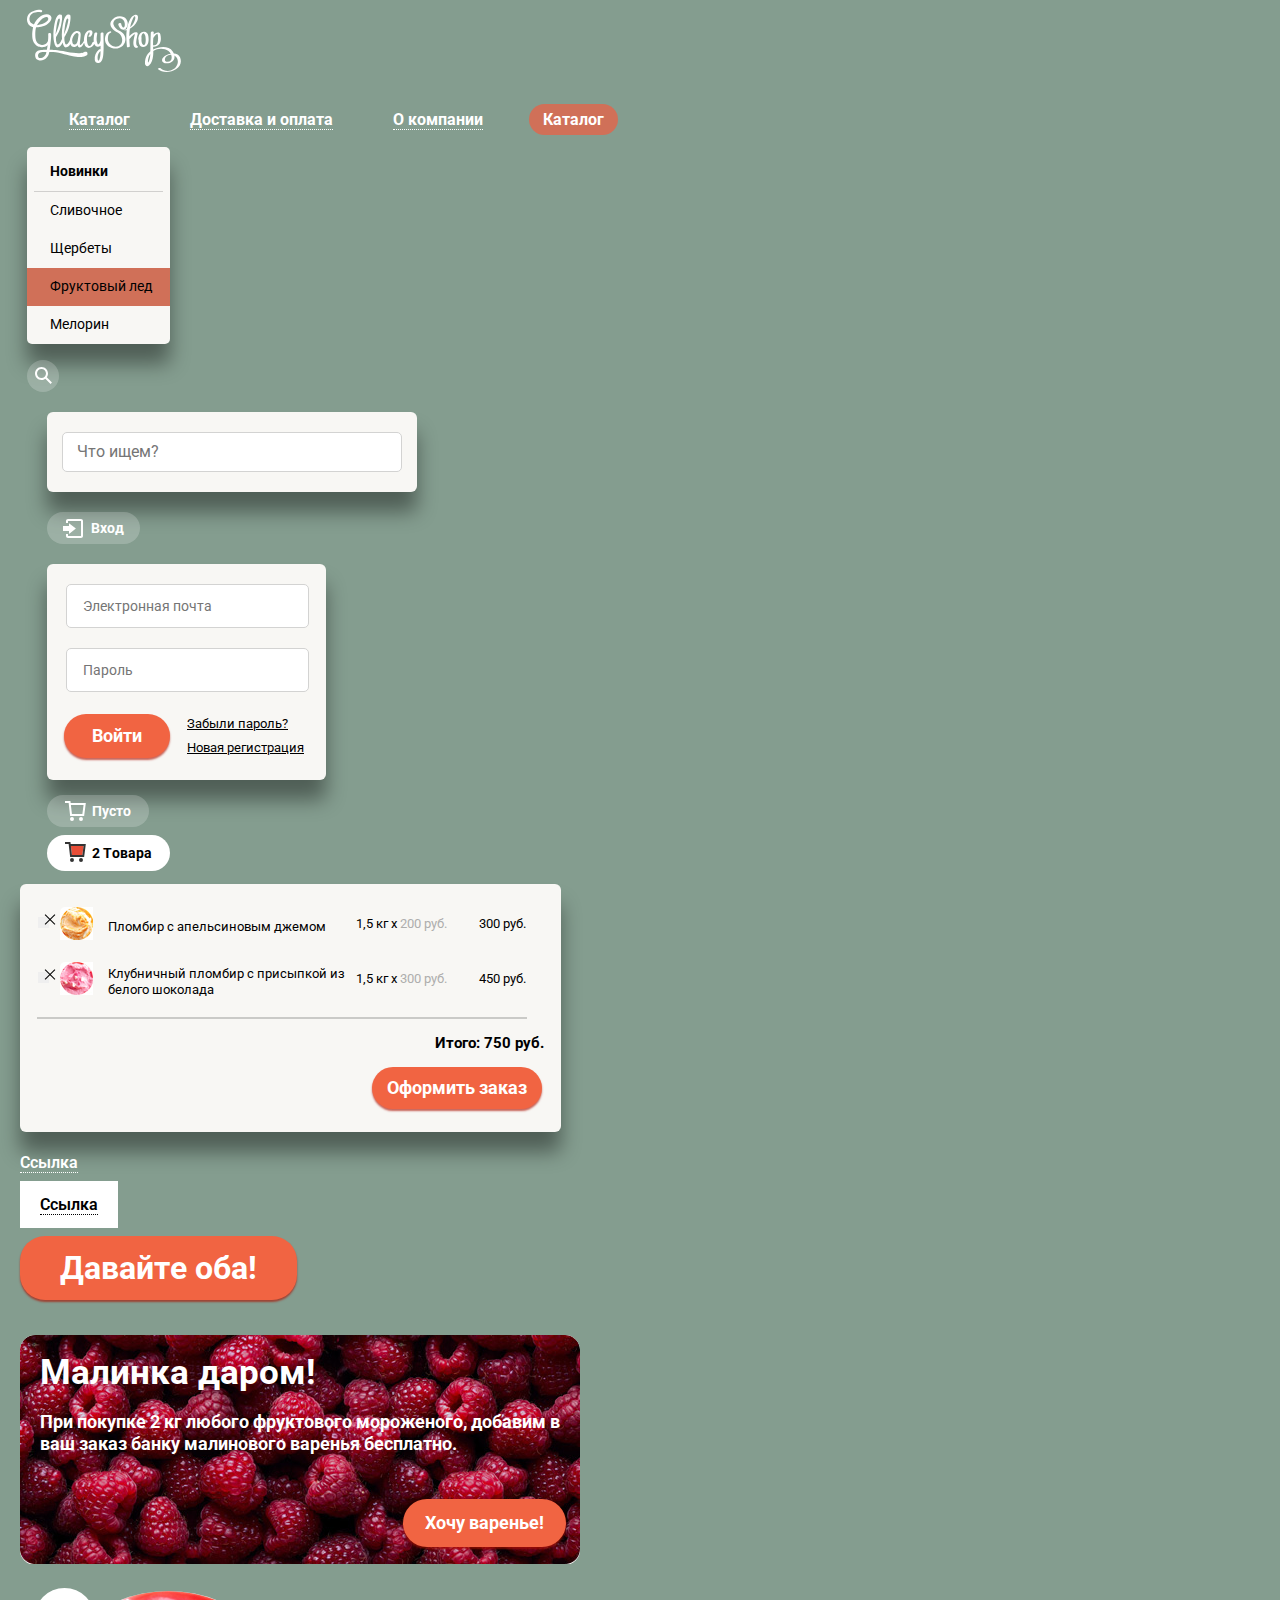
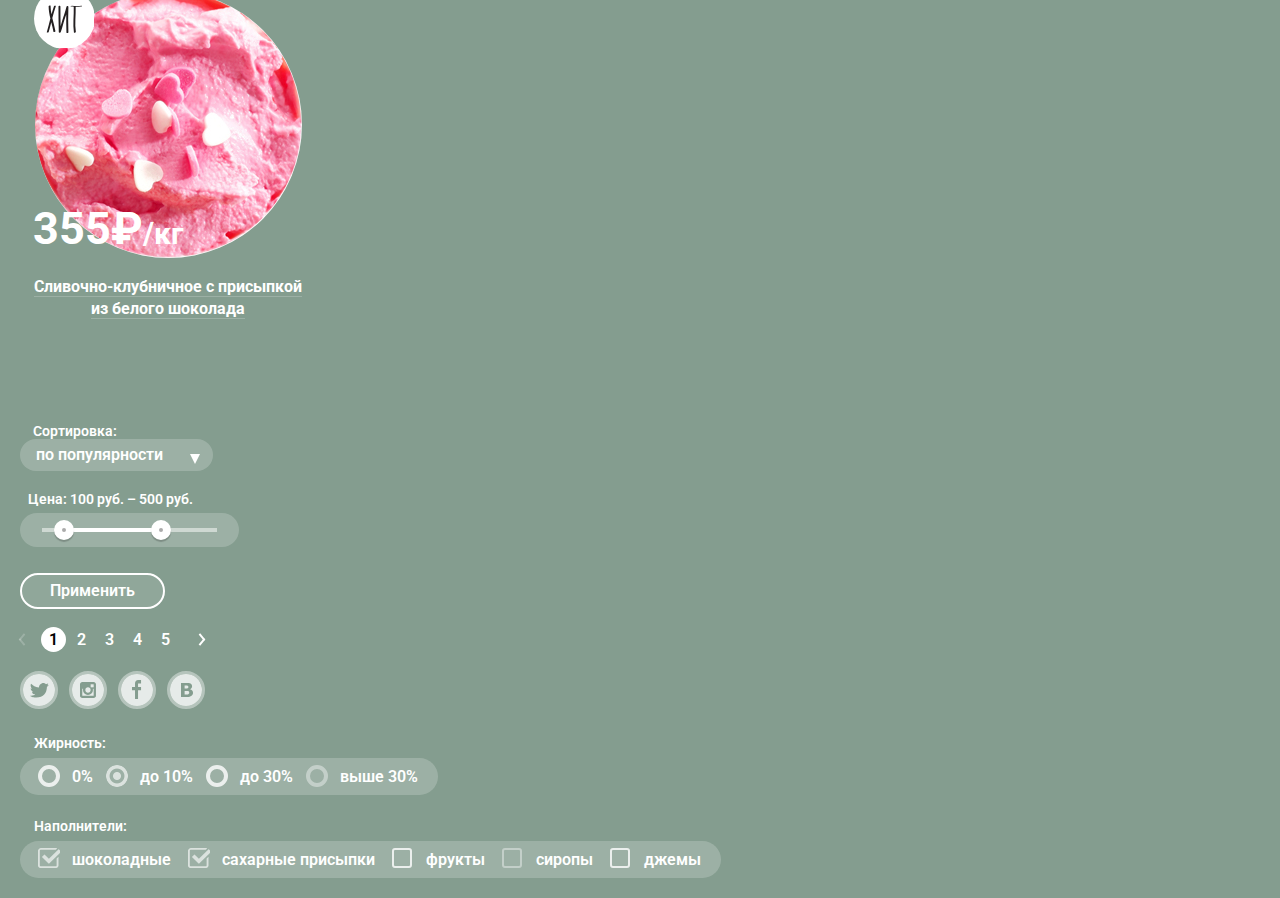
==== storybook.html @ c9a7ff84 "storybook" ====
<!DOCTYPE html>
<html lang="en">

<head>
  <meta charset="UTF-8">
  <meta name="viewport" content="width=device-width, initial-scale=1.0">
  <meta http-equiv="X-UA-Compatible" content="ie=edge">
  <title>Document</title>
  <link href="css/normalize.css" rel="stylesheet">
  <link href="https://fonts.googleapis.com/css?family=Roboto:400,700&amp;subset=cyrillic" rel="stylesheet">
  <link href="css/style.css" rel="stylesheet">
</head>

<body>
  <div class="container">
    <a class="main-header-logo" href="index.html">
      <img src="img/content/main-header-logo.svg" width="154" height="64" alt="Логотип Глейси">
    </a>
    <div class="navigation">
      <nav class="main-navigation">
        <a class="site-navigation" href="catalog.html"><span class="linked-text">Каталог</span></a>
        <a class="site-navigation" href="delivery.html"><span class="linked-text">Доставка и оплата</span></a>
        <a class="site-navigation" href="about.html"><span class="linked-text">О компании</span></a>
        <a class="site-navigation-current" href="catalog.html">Каталог</a>
      </nav>
    </div>
    <div class="catalog-block">
      <ul class="catalog">
        <li class="catalog-item catalog-item-new">
          <a href=#>Новинки</a>
        </li>
        <div class="line"></div>
        <li class="catalog-item">
          <a href=#>Сливочное</a>
        </li>
        <li class="catalog-item">
          <a href=#>Щербеты</a>
        </li>
        <li class="catalog-item catalog-item-current">
          <a href=#> Фруктовый лед</a>
        </li>
        <li class="catalog-item">
          <a href=#>Мелорин</a>
        </li>
      </ul>
    </div>
    <button class="button find loupe">
      <svg xmlns="http://www.w3.org/2000/svg" width="17px" height="17px" viewBox="0 0 17 17">

        <path d="M16.958,15.527L11.75,10.32C12.533,9.247,13,7.93,13,6.5C13,2.91,10.09,0,6.5,0S0,2.91,0,6.5
      S2.91,13,6.5,13c1.438,0,2.763-0.473,3.839-1.263l5.205,5.204L16.958,15.527z M6.5,11C4.019,11,2,8.981,2,6.5S4.019,2,6.5,2
      S11,4.019,11,6.5S8.981,11,6.5,11z" />
      </svg>
    </button>
    <div class="search-form">
      <form class="search" action="https://echo.htmlacademy.ru" method="POST">
        <input type="text" name="search" value="" placeholder="Что ищем?" class="what-search">
    </div>
    </form>
    <div class="block">
      <a class="button-standart enter" href="login.html">
        <svg xmlns="http://www.w3.org/2000/svg" width="21px" height="19px" viewBox="0 0 21 19">
          <polygon points="6,14.875 12.917,9.5 6,4.125 6,7.042 -0.042,7.042 -0.042,11.959 6,11.959 	" />
          <path d="M18,0H5C3.9,0,3,0.9,3,2v2h2V2h13v15H5v-2H3v2c0,1.1,0.9,2,2,2h13c1.1,0,2-0.9,2-2V2C20,0.9,19.1,0,18,0z" />
        </svg>
        Вход
      </a>
    </div>
    <section class="modal modal-login">
      <form class="login-form" action="https://echo.htmlacademy.ru" method="post">
        <p>
          <input type="email" name="email" placeholder="Электронная почта">
        </p>
        <p>
          <input type="password" name="password" placeholder="Пароль">
        </p>
        <div class="enter-login">
          <button class="button button-style button-login" type="submit">Войти</button>
          <div class="login-help">
            <a href="#">Забыли пароль?</a>
            <a href="#">Новая регистрация</a>
          </div>
        </div>
      </form>
    </section>
    <div class="block">
      <a class="button-standart busket" href="busket.html">Пусто</a>
    </div>
    <div class="block">
      <a class="busket-with-products" href="busket.html">2 Товара</a>
    </div>
  </div>
  <section class="modal modal-busket">
    <table class="table-busket">
      <tr class="busket-item">
        <td class="box">
          <button class="modal-delete" type="button"></button>
        </td>
        <td class="mini-image product1 box"></td>
        <td class="box discription">Пломбир с апельсиновым джемом</td>
        <td class="box price-box">1,5 кг х <span class="price">200 руб.</span></td>
        <td class="box">300 руб.</td>
      </tr>
      <tr class="busket-item">
        <td class="box">
          <button class="modal-delete" type="button"></button>
        </td>
        <td class="mini-image product2 box"></td>
        <td class="box discription">Клубничный пломбир с присыпкой из белого шоколада</td>
        <td class="box price-box">1,5 кг х <span class="price">300 руб.</span></td>
        <td class="box">450 руб.</td>
      </tr>
    </table>
    <p class="summ">Итого: 750 руб.</p>
    <form action="https://echo.htmlacademy.ru" method="post">
      <button class="order button button-style" type="submit">Оформить заказ</button>
    </form>
  </section>
  <div class="block">
    <a class="reference" href="#">Cсылка</a>
  </div>
  <div class="block">
    <a class="reference-2" href="#"><span class="linked-text">Cсылка</span></a>
  </div>
  <div class="block">
    <a class="button button-style button-slider" href="#">Давайте оба!</a>
  </div>
  <div class="block">
    <article class="banner-inner-left">
      <h3>Малинка даром!</h3>
      <p>При покупке 2 кг любого фруктового мороженого, добавим в ваш заказ банку малинового варенья бесплатно.</p>
      <a class="button button-style button-banner-left" href="#">Хочу варенье!</a>
    </article>
  </div>
  <div class="block">
    <article class="hit-inner">
      <div class="hit-logo"></div>
      <img src="img/content/hit-3.jpg" width="267" height="267" alt="Сливочно-клубничное с присыпкой из белого шоколада">
      <p class="hit-price">355₽<span class="unit">/кг</span></p>
      <p class="hit-discription">Сливочно-клубничное с присыпкой из белого шоколада</p>
      <a class="button button-style button-quick-view" href="#">Быстрый просмотр</a>
    </article>
  </div>
  <div class="block">
    <div class="graduation">
      <p>Сортировка:</p>
      <button class="button-standart graduation-type button">по популярности</button>
    </div>
  </div>
  <div class="block">
    <div class="price-range">
      <p>Цена: 100 руб. – 500 руб.</p>
      <div class="range-controls">
        <div class="scale">
          <div class="bar"></div>
        </div>
        <div class="range-price range-price-min"></div>
        <div class="range-price range-price-max"></div>
      </div>
    </div>
  </div>
  <div class="block">
    <button class="button use">Применить</button>
  </div>
  <div class="block">
    <div class="page-navigation">
      <a class="arrow-back" href="#"></a>
      <ul class="pages">
        <li class="page-item page-current">
          <a href="#">1</a>
        </li>
        <li class="page-item">
          <a href="#">2</a>
        </li>
        <li class="page-item">
          <a href="#">3</a>
        </li>
        <li class="page-item">
          <a href="#">4</a>
        </li>
        <li class="page-item">
          <a href="#">5</a>
        </li>
      </ul>
      <a class="arrow-to" href="#"></a>
    </div>
  </div>
  <div class="block">
    <div class="footer-social">
      <ul>
        <li>
          <a class="social-button social-logo" href="#">
            <span class="visually-hidden">Твиттер</span>
            <svg version="1.1" xmlns="http://www.w3.org/2000/svg" x="0px" y="0px" width="32px" height="32px" viewBox="0 0 32 32">
              <path d="M16,0C7.164,0,0,7.164,0,16c0,8.837,7.164,16,16,16c8.837,0,16-7.163,16-16C32,7.164,24.837,0,16,0z
                  M23.944,12.809c-0.251,6.516-3.463,10.832-10.992,10.702c-0.14,0-0.205,0-0.233,0c-0.015,0-0.021,0-0.021,0
                 c-0.029,0-0.094,0-0.232,0c-0.447,0-4.543-0.443-5.344-1.823c2.479,0.19,4.247-0.406,5.12-1.136
                 c-1.048-0.289-2.923-0.461-3.251-2.848c0.384,0.104,0.618,0.221,1.299,0.113c-1.307-0.824-2.758-1.519-2.679-3.643
                 c0.311,0.317,1.164,0.518,1.46,0.457c-0.768-0.233-2.149-3.244-0.974-4.781c1.984,1.79,4.075,3.482,7.804,3.643
                 c0.227-2.214,1.24-3.699,3.168-4.325c1.84-0.479,3.255,0.26,3.901,1.138c0.737-0.224,1.453-0.466,2.193-0.685
                 c-0.004,0.833-0.569,1.463-0.935,1.709c0.747,0.165,1.423-0.475,1.423-0.475C25.467,11.818,24.557,12.58,23.944,12.809z" />
            </svg>
          </a>
        </li>
        <li>
          <a class="social-button social-logo" href="#">
            <span class="visually-hidden">Инстаграмм</span>
            <svg version="1.1" id="Layer_1" xmlns="http://www.w3.org/2000/svg" x="0px" y="0px" width="32px" height="32px"
              viewBox="0 0 32 32">
              <path d="M20.916,16c0,2.728-2.211,4.938-4.938,4.938S11.039,18.728,11.039,16c0-0.394,0.051-0.773,0.138-1.14
                   h-0.897v6.838h11.396V14.86h-0.897C20.865,15.227,20.916,15.606,20.916,16z" />
              <path d="M15.978,18.659c1.466,0,2.659-1.193,2.659-2.659s-1.193-2.659-2.659-2.659
                   c-1.466,0-2.659,1.193-2.659,2.659S14.511,18.659,15.978,18.659z" />
              <rect x="18.637" y="10.302" width="3.039" height="3.039" />
              <path d="M16,0C7.164,0,0,7.164,0,16c0,8.837,7.164,16,16,16c8.837,0,16-7.163,16-16C32,7.164,24.837,0,16,0z
                    M23.955,21.698c0,1.254-1.025,2.279-2.279,2.279H10.279C9.026,23.978,8,22.952,8,21.698V10.302c0-1.253,1.026-2.279,2.279-2.279
                   h11.396c1.254,0,2.279,1.026,2.279,2.279V21.698z" />
            </svg>
          </a>
        </li>
        <li>
          <a class="social-button social-logo" href="#">
            <span class="visually-hidden">Фейсбук</span>
            <svg version="1.1" id="Layer_1" xmlns="http://www.w3.org/2000/svg" x="0px" y="0px" width="32px" height="32px"
              viewBox="0 0 32 32">
              <path d="M16,0C7.164,0,0,7.163,0,16s7.164,16,16,16c8.837,0,16-7.164,16-16S24.837,0,16,0z M20.062,9.455h-3.021
               v3.444h3.021v3.445h-3.021v8.61h-3.021v-8.61H11v-3.445h3.021V9.455c0-1.902,1.353-3.445,3.021-3.445h3.021V9.455z" />
            </svg>
          </a>
        </li>
        <li>
          <a class="social-button social-logo" href="#">
            <span class="visually-hidden">Вконтакте</span>
            <svg version="1.1" id="Layer_1" xmlns="http://www.w3.org/2000/svg" x="0px" y="0px" width="32px" height="32px"
              viewBox="0 0 32 32">
              <path d="M16.637,14.495c0.402-0.019,0.719-0.082,0.951-0.188c0.326-0.145,0.54-0.33,0.641-0.559
                 c0.101-0.229,0.15-0.496,0.15-0.797c0-0.232-0.058-0.465-0.174-0.697c-0.116-0.232-0.322-0.405-0.617-0.517
                 c-0.264-0.1-0.592-0.155-0.984-0.165c-0.392-0.009-0.943-0.014-1.652-0.014h-0.339v2.965h0.565
                 C15.749,14.523,16.235,14.514,16.637,14.495z" />
              <path d="M18.118,17.084c-0.282-0.081-0.672-0.125-1.166-0.132c-0.494-0.006-1.012-0.009-1.55-0.009h-0.79v3.493
                 h0.264c1.014,0,1.74-0.003,2.18-0.009c0.438-0.007,0.843-0.088,1.212-0.245c0.377-0.157,0.633-0.364,0.774-0.625
                 s0.214-0.562,0.214-0.9c0-0.446-0.088-0.788-0.261-1.03C18.825,17.386,18.531,17.204,18.118,17.084z" />
              <path d="M16,0C7.164,0,0,7.164,0,16c0,8.837,7.164,16,16,16c8.837,0,16-7.163,16-16C32,7.164,24.837,0,16,0z
                  M22.602,20.531c-0.273,0.533-0.646,0.976-1.124,1.327c-0.552,0.415-1.161,0.71-1.823,0.886s-1.501,0.264-2.519,0.264h-6.121V8.987
                 h5.443c1.13,0,1.957,0.038,2.48,0.113c0.524,0.076,1.045,0.242,1.561,0.5c0.533,0.27,0.929,0.632,1.189,1.087
                 c0.26,0.455,0.392,0.975,0.392,1.558c0,0.678-0.179,1.278-0.536,1.795c-0.358,0.518-0.863,0.92-1.517,1.208v0.075
                 c0.917,0.182,1.642,0.559,2.179,1.13c0.537,0.571,0.807,1.325,0.807,2.261C23.013,19.392,22.875,19.997,22.602,20.531z" />
            </svg>
          </a>
        </li>
      </ul>
    </div>
  </div>
  <div class="block">
      <div class="type-of-fat">
          <p>Жирность:</p>
          <ul class="graduation-fat filter-view">
            <li class="filter-option">
              <input class="visually-hidden filter-input-radio" type="radio" name="fat" id="zero">
              <label for="zero">0%</label>
            </li>
            <li class="filter-option">
              <input class="visually-hidden filter-input-radio" type="radio" name="fat" id="ten" checked>
              <label for="ten">до 10%</label>
            </li>
            <li class="filter-option">
                <input class="visually-hidden filter-input-radio" type="radio" name="fat" id="to-thirty">
                <label for="to-thirty">до 30%</label>
            </li>
            <li class="filter-option">
                <input class="visually-hidden filter-input-radio" type="radio" name="fat" id="more-thirty" disabled>
                <label for="more-thirty">выше 30%</label>
            </li>
          </ul>
        </div>
  </div>
  <div class="block">
      <div class="filler">
          <p>Наполнители:</p>
          <ul class="filler-type filter-view">
            <li class="filter-option">
              <input class="visually-hidden filter-input-checkbox" type="checkbox" name="chocolate" id="chocolate" checked>
              <label for="chocolate">шоколадные</label>
            </li>
            <li class="filter-option">
              <input class="visually-hidden filter-input-checkbox" type="checkbox" name="sugar" id="sugar" checked>
              <label for="sugar">сахарные присыпки</label>
            </li>
            <li class="filter-option">
                <input class="visually-hidden filter-input-checkbox" type="checkbox" name="fruits" id="fruits">
                <label for="fruits">фрукты</label>
            </li>
            <li class="filter-option">
                <input class="visually-hidden filter-input-checkbox" type="checkbox" name="syrup" id="syrup" disabled>
                <label for="syrup">сиропы</label>
            </li>
            <li class="filter-option">
                <input class="visually-hidden filter-input-checkbox" type="checkbox" name="jam" id="jam">
                <label for="jam">джемы</label>
            </li>

          </ul>
        </div>
  </div>
</body>

</html>
---- css/style.css ----
body {
  min-width: 1200px;
  margin: 0%;
  padding: 0%;

  font-family: "Roboto", Arial, sans-serif;
  font-size: 16px;
  line-height: 22px;
  font-weight: bold;
  color: #ffffff;
  font-kerning: none;
  background-color: #849d8f;
}

a {
  text-decoration: none;
}
img {
  max-width: 100%;
  height: auto;
}
.visually-hidden:not(:focus):not(:active), input[type=checkbox].visually-hidden, input[type=radio].visually-hidden {
  position: absolute;
  width: 1px;
  height: 1px;
  margin: -1px;
  border: 0;
  padding: 0;
  white-space: nowrap;
  -webkit-clip-path: inset(100%);
  clip-path: inset(100%);
  clip: rect(0 0 0 0);
  overflow: hidden;
}
.container {
margin-left: 27px;
margin-top: 9px;
}
.visually-hidden {
  display: none;
}
.navigation {
  margin-top: 30px;
}
.main-navigation a {
  line-height: 18px;
  color: #ffffff;

  margin-left: 28px;
  box-sizing: border-box;
  padding: 6px 14px;
}

.linked-text {
  border-bottom: 1px dotted;
}
.main-navigation a:hover span {
  border-bottom-color: transparent
}

.main-navigation a:hover,
.main-navigation a:focus {
  background-color: #ffffff;
  color: #323232;
  border-radius: 20px;
}
.main-navigation a:active {
  box-shadow: 0px -4px 2px -1px #323232;
}
.site-navigation-current {
  background-color: #d07058;
  color: #ffffff;
  border-radius: 20px;
}
.catalog {
  width: 143px;
  border-radius: 5px;
  background-color: rgb(248, 247, 244);
  box-shadow: 0px 20px 20px 0px rgba(0, 0, 0, 0.4);
  padding: 0px

}
.catalog a{
  color: #000000;
  padding: 14px 6px 1px 9px;
  font-size: 14px;
  line-height: 16px;

}
.catalog-item  {
  font-weight: normal;
    padding-bottom: 9px;
    padding-top: 7px;
    padding-left: 14px;
    cursor: pointer;
    list-style: none;
}
.catalog-item-new {
  font-weight: bold;
  padding-left: 14px;
  padding-top: 13px;
}
.line {
  border-bottom: 1px solid #d1d0ce;
  margin-left: 7px;
  margin-right: 7px;
}
.catalog li:hover,
.catalog li:focus {
  background-color: #fbded7;
}
.catalog li:active {
  background-color: #f6b5a5;
}
.catalog-item-current {
  background-color: #d07058;
}
.button {
  cursor: pointer;
  border: none;
  outline: none;
}
.loupe {
  color: #ffffff;
  box-sizing: border-box;
  border: none;
}
.find {
  background-color: rgba(255, 255, 255, 0.2);
  border-radius: 50%;
  width: 32px;
  height: 32px;
  fill: currentColor;
  padding: 7px;
}
.find.loupe:hover,
.find.loupe:focus {
  background-color: #ffffff;
  color: #000000;
}
.search-form {
  width: 340px;
    border-radius: 6px;
    background-color: #f8f7f4;
    box-shadow: 0px 20px 20px 0px rgba(0, 0, 0, 0.4);
    padding: 20px 15px;
    margin: 20px;
}
.search {
  border-style: solid;
  border-width: 1px;
  border-color: rgb(211, 211, 210);
  border-radius: 5px;
  background-color: rgb(255, 255, 255);
}
.what-search {
  width: 90%;
  border: none;
  margin: 10px 0px 10px 0px;
  outline: none;
  cursor: text;
  padding: 0px;
  padding-left: 14px;
  padding-right: 14px;
  box-sizing: border-box;
}
.enter {
  color: #ffffff;
  box-sizing: border-box;
  border: none;
}
.button-standart {
  background-color: rgba(255, 255, 255, 0.2);
  border-radius: 25px;
  height: 32px;
  fill: currentColor;
  font-size: 14px;
  line-height: 16px;
}
.button-standart.enter:hover,
.button-standart.enter:focus {
  background-color: #ffffff;
  color: #000000;
}
a.button-standart.enter {
  display: flex;
  justify-content: space-between;
  align-items: center;
  width: 93px;
  padding: 10px 16px;
}

.modal {
  color: #000000;
  background-color: #f8f7f4;
  border-radius: 6px;
  margin: 20px
}
.modal-login {
  width: 245px;
  padding: 20px 17px;
  box-shadow: 0px 20px 20px 0px rgba(0, 0, 0, 0.4);
}
.login-form p {
  margin: 0;
  margin-bottom: 20px;
  padding-left: 2px;
}
.login-form input[type="email"],
.login-form input[type="password"] {
    box-sizing: border-box;
    width: 100%;
    padding: 9px 16px;
    font-size: 14px;
    line-height: 24px;
    color: #000000;
    border-radius: 5px;
    outline: none;
    border-style: solid;
    border-width: 1px;
    border-color: rgb(211, 211, 210);
}
.button-login {
  box-sizing: border-box;
  padding: 10px 28px;
}
.button-style {
  font-size: 18px;
  line-height: 24px;
  font-weight: bold;
  color: #ffffff;
  background-color: #f16442;
  border-radius: 25px;
  box-shadow: 0px 2px 2px 0px rgba(172, 16, 0, 0.64);
}
.button-style:hover,
.button-style:focus {
  background-color: #ef7862;
  box-shadow: 0px 2px 2px 0px rgba(172, 16, 0, 0.2);
}
.button-style:active {
  background-color: #db5137;
  box-shadow: inset 0px 2px 2px 0px rgba(148, 39, 24, 0.2);
}
.enter-login {
  display: flex;
  justify-content: space-between;
  align-items: center;
}
.login-help a{
  text-decoration: underline;
  color: #000000;
  font-weight: normal;
  font-size: 13px;
  line-height: 24px;
  padding-left: 17px;
}
.button-standart.busket {
  position: relative;
  padding: 8px 18px 8px 45px;
}
.busket {
  color: #ffffff;
  box-sizing: border-box;
  border: none;
}
.busket::before {
  content: "";
  position: absolute;
  width: 21px;
  height: 21px;
  left: 18px;
  top: 6px;
  background-image: url("../img/decor/busket.svg");
  background-repeat: no-repeat;
  background-position: 0 0;
}
.block {
  margin: 20px;
}
.busket-with-products {
  position: relative;
  padding: 10px 18px 10px 45px;
  color: #000000;
  box-sizing: border-box;
  border: none;
  background-color: #ffffff;
  border-radius: 25px;
  height: 32px;
  font-size: 14px;
  line-height: 16px;
}
.busket-with-products::before {
  content: "";
  position: absolute;
  width: 21px;
  height: 21px;
  left: 18px;
  top: 7px;
  background-image: url("../img/decor/busket-product.svg");
  background-repeat: no-repeat;
  background-position: 0 0;
}
.modal-busket {
  box-shadow: 0px 20px 20px 0px rgba(0, 0, 0, 0.4);
  width: 507px;
  padding: 23px 17px;
}
.table-busket {
  font-size: 13px;
  line-height: 16px;
  font-weight: normal;
  border-bottom: 2px solid #cacac7;
  border-collapse: collapse;
}
.modal-delete {
  position: relative;
  width: 11px;
  height: 11px;
  font-size: 0;
  border: 0;
  cursor: pointer;
  margin-right: 10px;
  padding: 0;
}
.modal-delete::before,
.modal-delete::after {
  content: "";
  position: absolute;
  width: 14px;
  height: 1px;
  top: 2px;
  left: 5px;
  background-color: #000000;
}
.modal-delete::before {
  transform: rotate(45deg);
}

.modal-delete::after {
  transform: rotate(-45deg);
}
.price {
  color: #aeaead;
}
.summ {
  text-align: right;
  font-size: 15px;
  line-height: 18px;
}
.mini-image {
  border-radius: 5px;
  width: 32px;
  height: 32px;
  background-repeat: no-repeat;
  padding: 0px;
  padding-right: 15px;
}
.product1 {
  background-image: url("../img/decor/icecream-mini1.jpg")
}
.product2 {
  background-image: url("../img/decor/icecream-mini2.jpg")
}
.order {
  box-sizing: border-box;
  padding: 9px 15px;
  margin: 0;
  margin-left: 335px;
  text-align: right
}
.busket-item {
  display: table-row;
  vertical-align: middle;
}
.box {
  padding-bottom: 23px;
}
.price-box {
  width: 121px;
}
.discription {
  width: 246px;
  padding-bottom: 16px;
}
.reference {
  line-height: 18px;
  color: #ffffff;
  border-bottom: 1px dotted;
  font-weight: 600;
}
.reference:hover,
.reference:focus,
.reference:active {
  color: #ffbc9e;
}
.reference-2 {
  line-height: 18px;
  color: #000000;
  background-color: #ffffff;
  box-sizing: border-box;
  padding: 14px 20px;
  font-weight: 600;
}
.linked-text {
  border-bottom: 1px dotted;
}
.reference-2:hover span {
  border-bottom-color: transparent
}
.reference-2:hover,
.reference-2:focus,
.reference-2:active {
  color: #ffbc9e;
}
.button-slider {
  display: inline-block;
  box-sizing: border-box;
  font-size: 32px;
  line-height: 44px;
  padding: 10px 40px;
  margin: 0;
  text-align: right
}
.banner-inner-left {
  background-image: url("../img/background/raspberry.jpg");
  border-radius: 15px;
  background-repeat: no-repeat;
  width: 560px;
}
.banner-inner-left h3 {
  font-size: 35px;
  line-height: 40px;
  padding-top: 18px;
  margin-bottom: 18px;
  padding-left: 20px;
}
.banner-inner-left p {
  font-size: 18px;
  line-height: 22px;
  margin-bottom: 44px;
  padding-right: 20px;
  padding-left: 20px;
}
.button-banner-left {
  display: inline-block;
  box-sizing: border-box;
  padding: 12px 22px;
  margin-bottom: 18px;
  margin-left: 383px;
}
.hit-inner {
  position: relative;
  width: 268px;
  text-align: center;
  padding-left: 14px;
  padding-right: 14px;
  padding-top: 6px;
}
.hit-inner img {
  border-radius: 50%;
  margin-bottom: 12px;
}
.unit {
  font-size: 30px;
}
.hit-price {
  position: absolute;
    font-size: 45px;
    line-height: 45px;
    bottom: 102px;
    left: 13px;
}
.hit-discription {
  display: inline;
    text-align: center;
    margin-top: 11px;
    border-bottom: 1px solid rgba(255, 255, 255, 0.2);
}
.hit-logo {
  background-image: url(../img/decor/hit.svg);
  background-repeat: no-repeat;
  position: absolute;
  width: 60px;
  height: 60px;
  top: 3px;
}
.button-quick-view {
  visibility: hidden;
  display: inline-block;
  box-sizing: border-box;
  padding: 12px 18px;
  margin-bottom: 20px;
  margin-top: 15px;
}
.hit-inner:hover,
.hit-inner:focus {
  border-radius: 5px;
  background-color: rgba(248, 247, 244, 0.2);
  box-shadow: 0px 20px 20px 0px rgba(0, 0, 0, 0.4);
}
.hit-inner:hover .button-quick-view,
.hit-inner:focus .button-quick-view {
  visibility: visible;
}
.graduation-type {
  color: #ffffff;
  box-sizing: border-box;
  border: none;
  font-size: 16px;
  line-height: 18px;
  font-weight: 600;
}
.graduation-type:before{
  content:'';
  position:absolute;
  right: 13px;
  bottom: 7px;
  width: 0px;
  height: 0px;
  border-left: 5px solid transparent;
  border-right: 5px solid transparent;
  border-top: 10px solid #ffffff;
  }
.button-standart.graduation-type {
  position: relative;
  padding: 0px 50px 0px 16px;
}
.graduation p {
  margin: 0px;
  font-size: 14px;
  line-height: 16px;
  font-weight: 600;
  padding-left: 13px;
}
.graduation-type:hover,
.graduation-type:focus {
  color: #000000;
}
.graduation-type:focus::before,
.graduation-type:hover::before {
  border-left: 5px solid transparent;
  border-right: 5px solid transparent;
  border-top: 10px solid #000000;
}
.price-range p {
  font-size: 14px;
  line-height: 16px;
  font-weight: 600;
  margin-left: 8px;
  margin-bottom: 6px;
}
.range-controls {
  position: relative;
  width: 219px;
  display: inline-block;
  box-sizing: border-box;
  padding: 15px 22px;
  background-color: rgba(255, 255, 255, 0.2);
  border-radius: 25px;
}
.range-controls .scale {
  height: 4px;
  background: rgba(255,255,255,0.5);
}
.range-controls .bar {
  margin-left: 15px;
  margin-right: 50px;
  height: 4px;
  background: #fff;
}
.range-price {
  position: absolute;
  width: 4px;
  height: 4px;
  background: #ababab;
  border: 8px solid #fff;
  border-radius: 50%;
  box-shadow: 0 2px 1px 0 rgba(0,1,1,.2);
  cursor: pointer;
}
.range-price-min {
  left: 34px;
  top: 7px;
}
.range-price-max {
  left: 60%;
  top: 7px;
}
.use {
  font-size: 16px;
  line-height: 18px;
  font-weight: 600;
  border-style: solid;
  border-width: 2px;
  border-color: rgb(255, 255, 255);
  background-color: rgba(255, 255, 255, 0.1);
  color: #fff;
  border-radius: 25px;
  padding: 7px 28px;
}
.use:hover,
.use:focus {
  background-color: rgb(255, 255, 255);
  color: #000000;
}
.use:active {
  background-color: rgb(255, 255, 255);
  color: #000000;
  border: none;
  box-shadow: inset 0px 2px 1px 0px rgba(105, 105, 105, 1);
  padding: 10px 30px;
}
.page-navigation {
  display: flex;
  align-items: baseline;
}
.arrow-back,
.arrow-to {
  position: relative;
  width: 11px;
  height: 11px;
  font-size: 0;
  border: 0;
  cursor: pointer;
  margin-right: 17px;
  padding: 0;
  margin-left: -7px;
}
.arrow-back::before,
.arrow-to::before,
.arrow-back::after,
.arrow-to::after {
  content: "";
  position: absolute;
  width: 8px;
  height: 2px;
  top: 2px;
  left: 5px;
  background-color: #fff;

}
.arrow-back::before {
  transform: rotate(50deg);
  top: 7px;
  opacity: 0.2
}

.arrow-back::after {
  transform: rotate(-50deg);
  opacity: 0.2
}
.arrow-to::before {
  transform: rotate(-50deg);
  top: 7px;
}
.arrow-to::after {
  transform: rotate(50deg);
}
.pages {
  display: flex;
  list-style: none;
  padding: 0px;
  margin: 0px;
  margin-right: 22px;
}
.page-item a {
  color: #fff;
  padding: 3px 8px;
  line-height: 18px;
  font-weight: 600;
  margin-left: 3px;
}
.page-current a {
    background-color: #fff;
    color: #000000;
    border-radius: 25px;
    margin: 0px
}
.page-item a:hover,
.page-item a:focus {
  background-color: rgba(255, 255, 255, 0.2);
  color: #fff;
  border-radius: 25px;
}
.page-item a:active {
  background-color: #fff;
    color: #000000;
    border-radius: 25px;
}
.social-logo {
  color: rgba(255, 255, 255, 0.8);

}
.social-button {
    width: 32px;
    height: 32px;
    display: inline-block;
    fill: currentColor;
    box-sizing: content-box;
    border: 3px solid rgba(255, 255, 255,0.4);
    border-radius: 50%;
}
.social-button.social-logo:hover,
.social-button.social-logo:focus {
  color: rgb(255, 255, 255);
}
.social-button.social-logo:active {
  border: 3px solid rgba(255, 255, 255,0.8);
}
.footer-social {
  text-align: center;
  width: 185px;
}
.footer-social ul{
  list-style: none;
  padding: 0px;
  display: flex;
  justify-content: space-between;
}
.filter-view {
  display: flex;
  justify-content: space-between;
  flex-wrap: wrap;
  align-items: center;

  background-color: rgba(255, 255, 255, 0.2);
  border-radius: 25px;
  height: 37px;
  list-style: none;
  font-size: 16px;
  line-height: 18px;
  font-weight: 600;
  margin: 0px;
  padding-right: 20px;
}
.graduation-fat {
  width: 358px;
}
.type-of-fat p,
.filler p {
  display: inline-block;
    font-size: 14px;
    line-height: 16px;
    font-weight: 600;
    margin: 0px;
    margin-left: 14px;
    margin-bottom: 7px;
}

.filter-option {
  margin-left: 12px;
}
[type="checkbox"], [type="radio"] {
  box-sizing: border-box;
}
.filter-option label {
  position: relative;
  display: block;
  cursor: pointer;
  user-select: none;
}
.filter-input-radio:checked+label::before {
  content: "";
  position: absolute;
  width: 22px;
  height: 22px;
  top: -3px;
  left: -34px;
  border: 0;
  background-image: url(../img/decor/radio-on.png);
  opacity: 0.8;
  background-repeat: no-repeat;
  background-position: 0 0;
}
.filter-input-radio:checked:hover+label::before,
.filter-input-radio:checked:focus+label::before {
  opacity: 1;
}
.filter-input-radio+label::before {
  content: "";
  position: absolute;
  width: 14px;
  height: 14px;
  top: -3px;
  left: -34px;
  border: 4px solid;
  border-radius: 25px;
  opacity: 0.8;
}
.filter-input-radio:hover+label::before,
.filter-input-radio:focus+label::before {
  opacity: 1;
}
.filter-input-radio:disabled+label::before {
  opacity: 0.4;
}
.filler-type {
  width: 641px;
}
.filter-input-checkbox:checked+label::before {
  content: "";
  position: absolute;
  width: 22px;
  height: 22px;
  top: -3px;
  left: -34px;
  border: 0;
  background-image: url(../img/decor/checkbox-on.png);
  opacity: 0.8;
  background-repeat: no-repeat;
  background-position: 0 0;
}
.filter-input-checkbox:checked:hover+label::before,
.filter-input-checkbox:checked:focus+label::before {
  opacity: 1;
}
.filter-input-checkbox+label::before {
  content: "";
  position: absolute;
  width: 16px;
  height: 16px;
  top: -3px;
  left: -34px;
  border: 2px solid;
  border-radius: 3px;
  opacity: 0.8;
}
.filter-input-checkbox:hover+label::before,
.filter-input-checkbox:focus+label::before {
  opacity: 1;
}
.filter-input-checkbox:disabled+label::before {
  opacity: 0.4;
}
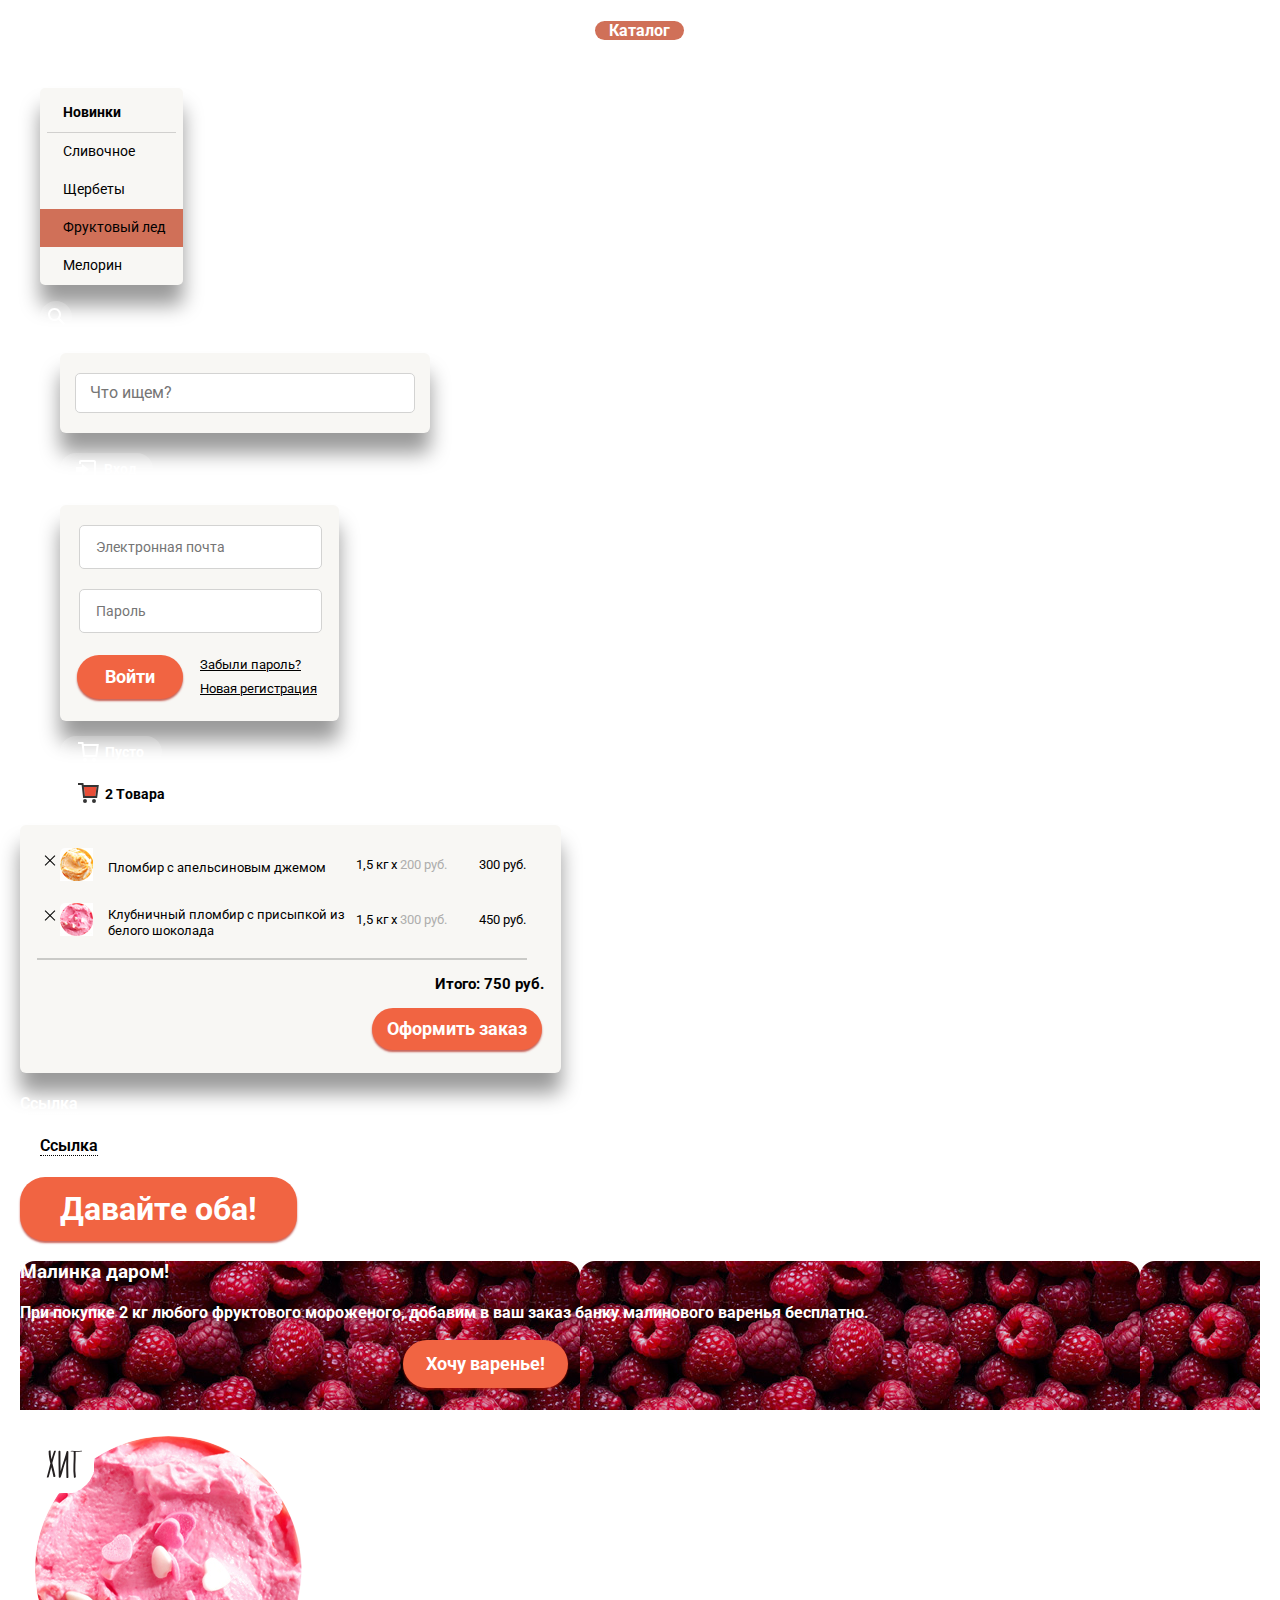
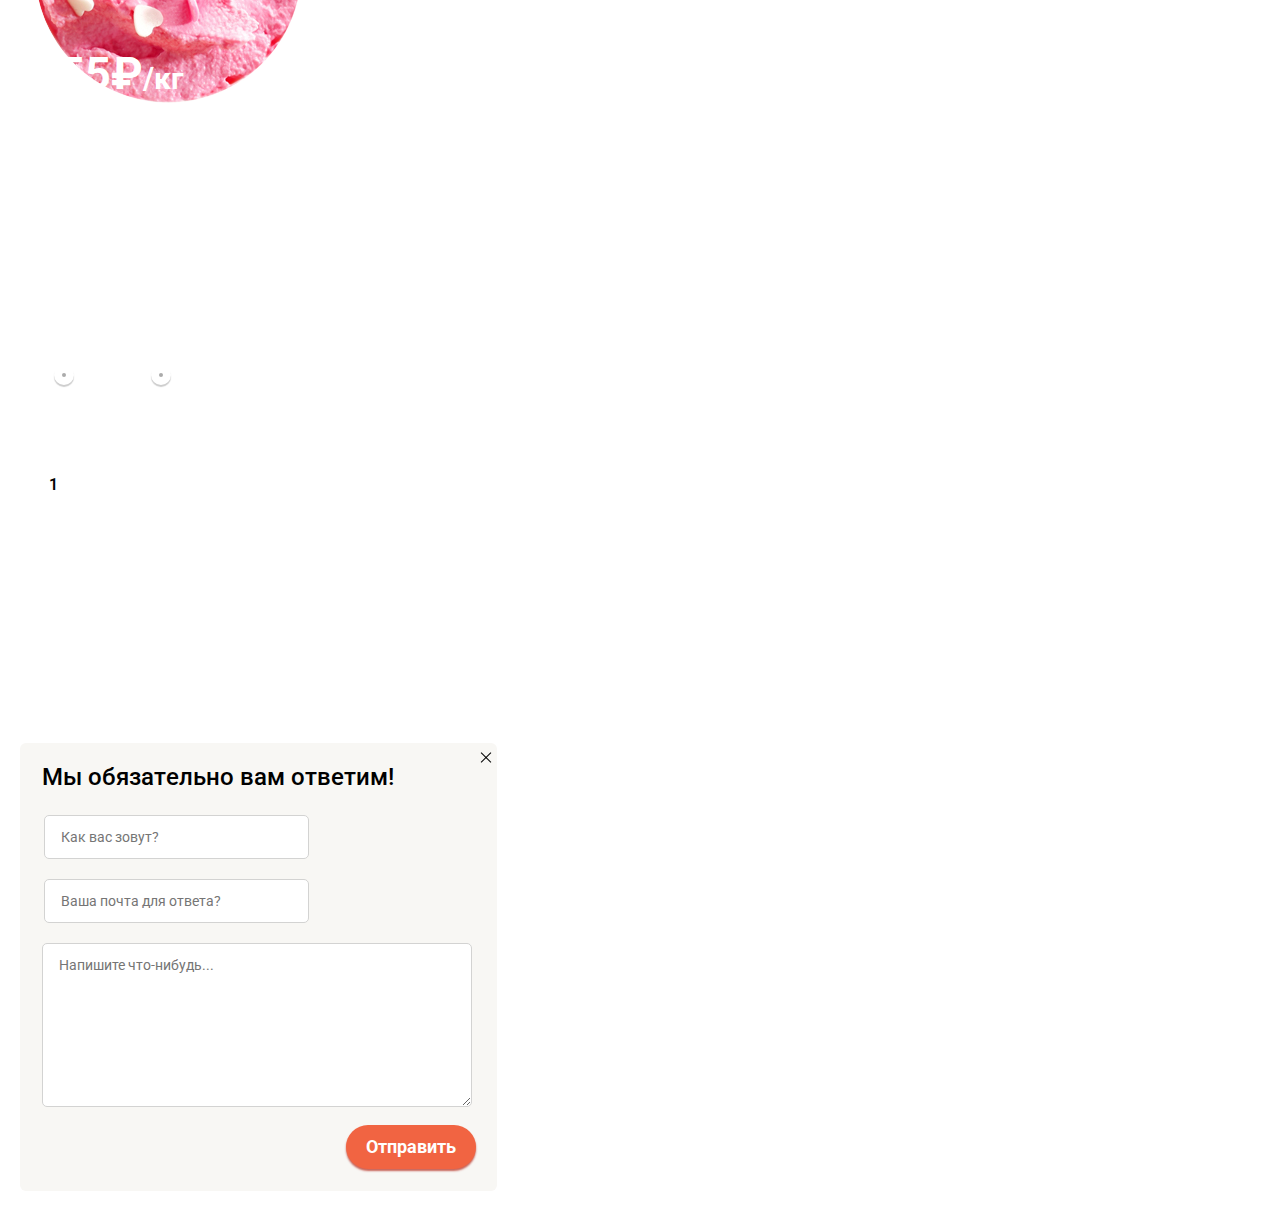
==== commit 399c1e06: "правки по главной" ====
--- a/storybook.html
+++ b/storybook.html
@@ -13,10 +13,11 @@
 
 <body>
   <div class="container">
+      <div class="navigation">
     <a class="main-header-logo" href="index.html">
       <img src="img/content/main-header-logo.svg" width="154" height="64" alt="Логотип Глейси">
     </a>
-    <div class="navigation">
+
       <nav class="main-navigation">
         <a class="site-navigation" href="catalog.html"><span class="linked-text">Каталог</span></a>
         <a class="site-navigation" href="delivery.html"><span class="linked-text">Доставка и оплата</span></a>
@@ -252,56 +253,73 @@
     </div>
   </div>
   <div class="block">
-      <div class="type-of-fat">
-          <p>Жирность:</p>
-          <ul class="graduation-fat filter-view">
-            <li class="filter-option">
-              <input class="visually-hidden filter-input-radio" type="radio" name="fat" id="zero">
-              <label for="zero">0%</label>
-            </li>
-            <li class="filter-option">
-              <input class="visually-hidden filter-input-radio" type="radio" name="fat" id="ten" checked>
-              <label for="ten">до 10%</label>
-            </li>
-            <li class="filter-option">
-                <input class="visually-hidden filter-input-radio" type="radio" name="fat" id="to-thirty">
-                <label for="to-thirty">до 30%</label>
-            </li>
-            <li class="filter-option">
-                <input class="visually-hidden filter-input-radio" type="radio" name="fat" id="more-thirty" disabled>
-                <label for="more-thirty">выше 30%</label>
-            </li>
-          </ul>
-        </div>
-  </div>
-  <div class="block">
-      <div class="filler">
-          <p>Наполнители:</p>
-          <ul class="filler-type filter-view">
-            <li class="filter-option">
-              <input class="visually-hidden filter-input-checkbox" type="checkbox" name="chocolate" id="chocolate" checked>
-              <label for="chocolate">шоколадные</label>
-            </li>
-            <li class="filter-option">
-              <input class="visually-hidden filter-input-checkbox" type="checkbox" name="sugar" id="sugar" checked>
-              <label for="sugar">сахарные присыпки</label>
-            </li>
-            <li class="filter-option">
-                <input class="visually-hidden filter-input-checkbox" type="checkbox" name="fruits" id="fruits">
-                <label for="fruits">фрукты</label>
-            </li>
-            <li class="filter-option">
-                <input class="visually-hidden filter-input-checkbox" type="checkbox" name="syrup" id="syrup" disabled>
-                <label for="syrup">сиропы</label>
-            </li>
-            <li class="filter-option">
-                <input class="visually-hidden filter-input-checkbox" type="checkbox" name="jam" id="jam">
-                <label for="jam">джемы</label>
-            </li>
-
-          </ul>
-        </div>
-  </div>
+    <div class="type-of-fat">
+      <p>Жирность:</p>
+      <ul class="graduation-fat filter-view">
+        <li class="filter-option">
+          <input class="visually-hidden filter-input-radio" type="radio" name="fat" id="zero">
+          <label for="zero">0%</label>
+        </li>
+        <li class="filter-option">
+          <input class="visually-hidden filter-input-radio" type="radio" name="fat" id="ten" checked>
+          <label for="ten">до 10%</label>
+        </li>
+        <li class="filter-option">
+          <input class="visually-hidden filter-input-radio" type="radio" name="fat" id="to-thirty">
+          <label for="to-thirty">до 30%</label>
+        </li>
+        <li class="filter-option">
+          <input class="visually-hidden filter-input-radio" type="radio" name="fat" id="more-thirty" disabled>
+          <label for="more-thirty">выше 30%</label>
+        </li>
+      </ul>
+    </div>
+  </div>
+  <div class="block">
+    <div class="filler">
+      <p>Наполнители:</p>
+      <ul class="filler-type filter-view">
+        <li class="filter-option">
+          <input class="visually-hidden filter-input-checkbox" type="checkbox" name="chocolate" id="chocolate" checked>
+          <label for="chocolate">шоколадные</label>
+        </li>
+        <li class="filter-option">
+          <input class="visually-hidden filter-input-checkbox" type="checkbox" name="sugar" id="sugar" checked>
+          <label for="sugar">сахарные присыпки</label>
+        </li>
+        <li class="filter-option">
+          <input class="visually-hidden filter-input-checkbox" type="checkbox" name="fruits" id="fruits">
+          <label for="fruits">фрукты</label>
+        </li>
+        <li class="filter-option">
+          <input class="visually-hidden filter-input-checkbox" type="checkbox" name="syrup" id="syrup" disabled>
+          <label for="syrup">сиропы</label>
+        </li>
+        <li class="filter-option">
+          <input class="visually-hidden filter-input-checkbox" type="checkbox" name="jam" id="jam">
+          <label for="jam">джемы</label>
+        </li>
+
+      </ul>
+    </div>
+  </div>
+  <section class="modal modal-feedback">
+    <form class="feedback-form" action="https://echo.htmlacademy.ru" method="post">
+      <div class="feedback-title">
+
+      <h3>Мы обязательно вам ответим!</h3>
+      <button class="modal-delete modal-delete-feedback" type="button"></button>
+    </div>
+      <p>
+        <input type="text" name="username" placeholder="Как вас зовут?">
+      </p>
+      <p>
+        <input type="email" name="email" placeholder="Ваша почта для ответа?">
+      </p>
+      <textarea name="message" class="comments" rows="6" placeholder="Напишите что-нибудь..."></textarea>
+      <button class="button button-style button-send" type="submit">Отправить</button>
+    </form>
+  </section>
 </body>
 
 </html>
--- a/css/style.css
+++ b/css/style.css
@@ -9,7 +9,6 @@
   font-weight: bold;
   color: #ffffff;
   font-kerning: none;
-  background-color: #849d8f;
 }
 
 a {
@@ -32,23 +31,125 @@
   clip: rect(0 0 0 0);
   overflow: hidden;
 }
+.visually-hidden {
+  position: absolute;
+
+  width: 1px;
+  height: 1px;
+
+  clip: rect(0, 0, 0, 0);
+}
+.site-wrapper {
+  min-width: 1240px;
+  background-color: #849d8f;
+  background-image: url("../img/content/icecream-first.png");
+  background-repeat: no-repeat;
+  background-position: top center;
+  transition: background-image 0.5s ease, background-color 0.5s ease;
+}
+.site-wrapper::before,
+.site-wrapper::after {
+  content: "";
+
+  visibility: hidden;
+}
+
+.site-wrapper::before {
+  background-image: url("../img/content/icecream-second.png");
+}
+
+.site-wrapper::after {
+  background-image: url("../img/content/icecream-third.png");
+}
+
+.slider {
+  position: relative;
+  padding-top: 321px;
+  text-align: center;
+  color: #ffffff;
+}
+.slider-list {
+  margin: 0;
+  padding: 0;
+  list-style: none;
+}
+.slide-title {
+  width: 700px;
+  margin: 0 auto;
+  margin-bottom: 27px;
+
+  font-size: 60px;
+  line-height: 60px;
+  font-weight: 800;
+}
+.slider-controls label {
+  display: inline-block;
+  width: 17px;
+  height: 17px;
+  margin-right: 8px;
+
+  vertical-align: top;
+
+  background-color: transparent;
+  border: 2px solid #ffffff;
+  border-radius: 50%;
+  cursor: pointer;
+}
+.slider-controls {
+  position: absolute;
+  bottom: 63px;
+  left: 0;
+  z-index: 20;
+
+  font-size: 0;
+}
+.slide {
+  display: none;
+}
+#product-1:checked ~ .site-wrapper #slide1,
+#product-2:checked ~ .site-wrapper #slide2,
+#product-3:checked ~ .site-wrapper #slide3 {
+  display: block;
+}
+#product-1:checked ~ .site-wrapper label[for="product-1"],
+#product-2:checked ~ .site-wrapper label[for="product-2"],
+#product-3:checked ~ .site-wrapper label[for="product-3"] {
+  background-color: #ffffff;
+}
+#product-1:checked ~ .site-wrapper {
+  background-color: #849d8f;
+  background-image: url("../img/content/icecream-first.png");
+}
+
+#product-2:checked ~ .site-wrapper {
+  background-color: #8996a6;
+  background-image: url("../img/content/icecream-second.png");
+}
+
+#product-3:checked ~ .site-wrapper {
+  background-color: #9d8b84;
+  background-image: url("../img/content/icecream-third.png");
+}
 .container {
-margin-left: 27px;
-margin-top: 9px;
+  margin: 0 auto;
+width: 1200px;
+padding: 0 20px;
 }
 .visually-hidden {
   display: none;
 }
-.navigation {
-  margin-top: 30px;
+.main-header {
+  display:flex;
+  justify-content: space-between;
+}
+a.main-header-logo {
+  padding-top: 2px;
 }
 .main-navigation a {
   line-height: 18px;
   color: #ffffff;
-
-  margin-left: 28px;
-  box-sizing: border-box;
-  padding: 6px 14px;
+  box-sizing: border-box;
+  padding: 0px 14px;
 }
 
 .linked-text {
@@ -57,7 +158,9 @@
 .main-navigation a:hover span {
   border-bottom-color: transparent
 }
-
+.navigation {
+  display: flex;
+}
 .main-navigation a:hover,
 .main-navigation a:focus {
   background-color: #ffffff;
@@ -66,6 +169,19 @@
 }
 .main-navigation a:active {
   box-shadow: 0px -4px 2px -1px #323232;
+}
+nav.main-navigation {
+  padding-left: 11px;
+  padding-top: 20px;
+  text-align: center;
+}
+.user-navigation p {
+  text-align: right;
+  margin: 0;
+  margin-top: 5px;
+}
+.user-navigation-list {
+  display: flex;
 }
 .site-navigation-current {
   background-color: #d07058;
@@ -132,6 +248,7 @@
   height: 32px;
   fill: currentColor;
   padding: 7px;
+  margin-right: 10px;
 }
 .find.loupe:hover,
 .find.loupe:focus {
@@ -188,6 +305,7 @@
   align-items: center;
   width: 93px;
   padding: 10px 16px;
+  margin-right: 10px;
 }
 
 .modal {
@@ -322,6 +440,8 @@
   cursor: pointer;
   margin-right: 10px;
   padding: 0;
+  outline: none;
+  background-color: #f8f7f4;
 }
 .modal-delete::before,
 .modal-delete::after {
@@ -422,32 +542,56 @@
   margin: 0;
   text-align: right
 }
+.banners {
+  display: flex;
+  justify-content: space-around;
+  padding-top: 41px;
+  margin-bottom: 36px;
+}
+.banner-inner {
+  border-radius: 20px;
+    background-repeat: no-repeat;
+    width: 561px;
+}
 .banner-inner-left {
   background-image: url("../img/background/raspberry.jpg");
-  border-radius: 15px;
-  background-repeat: no-repeat;
-  width: 560px;
-}
-.banner-inner-left h3 {
+}
+.banner-inner-right {
+  background-image: url("../img/background/chocolate.jpg");
+}
+.banner-inner h3 {
   font-size: 35px;
   line-height: 40px;
   padding-top: 18px;
-  margin-bottom: 18px;
-  padding-left: 20px;
-}
-.banner-inner-left p {
+  margin: 0;
+  margin-bottom: 13px;
+  padding-left: 18px;
+}
+.banner-inner p {
   font-size: 18px;
   line-height: 22px;
-  margin-bottom: 44px;
   padding-right: 20px;
-  padding-left: 20px;
+    padding-left: 20px;
+    padding-bottom: 26px;
+    margin-top: 0;
 }
 .button-banner-left {
   display: inline-block;
+    box-sizing: border-box;
+    padding: 12px 23px;
+    margin-bottom: 22px;
+    margin-left: 383px;
+}
+.button-banner-right {
+  display: inline-block;
   box-sizing: border-box;
   padding: 12px 22px;
   margin-bottom: 18px;
-  margin-left: 383px;
+  margin-left: 355px;
+}
+.hits{
+  display: flex;
+  justify-content: space-between;
 }
 .hit-inner {
   position: relative;
@@ -833,3 +977,173 @@
 .filter-input-checkbox:disabled+label::before {
   opacity: 0.4;
 }
+.modal-feedback {
+  width: 430px;
+  padding-left: 22px;
+  padding-top: 20px;
+  padding-right: 25px;
+  padding-bottom: 22px;
+}
+.feedback-form h3 {
+  font-size: 24px;
+    line-height: 28px;
+    font-weight: 500;
+    margin-top: 0;
+}
+.feedback-form p {
+  margin: 0;
+  margin-bottom: 20px;
+  padding-left: 2px;
+}
+.feedback-form input[type="email"],
+.feedback-form input[type="text"],
+.comments {
+    box-sizing: border-box;
+    padding: 9px 16px;
+    font-size: 14px;
+    line-height: 24px;
+    color: #000000;
+    border-radius: 5px;
+    border-style: solid;
+    border-width: 1px;
+    border-color: rgb(211, 211, 210);
+}
+.feedback-form input[type="email"],
+.feedback-form input[type="text"] {
+  width: 265px;
+}
+.comments {
+  width: 100%;
+}
+.feedback-form input[type="email"]:hover ,
+.feedback-form input[type="email"]:focus,
+.feedback-form input[type="text"]:hover,
+.feedback-form input[type="text"]:focus,
+.comments:hover,
+.comments:focus {
+  border-width: 2px;
+  border-color: #c7c6c5;
+  padding: 8px 15px;
+}
+
+.button-send {
+  box-sizing: border-box;
+    padding: 10px 20px;
+    margin-left: 304px;
+    margin-top: 12px;
+}
+.feedback-title {
+  display: flex;
+}
+.modal-delete-feedback::before,
+.modal-delete-feedback::after {
+  content: "";
+  position: absolute;
+  width: 14px;
+  height: 1px;
+  top: -6px;
+  left: 85px;
+  background-color: #000000;
+}
+.gllacy-advances {
+  background-image: url(../img/background/vafla.jpg);
+  width: 1127px;
+  background-color: #efe3c7;
+  border-radius: 15px;
+  color: #000000;
+  padding: 29px 20px;
+  margin-bottom: 40px;
+}
+.gllacy-advances h3 {
+  margin: 0;
+  font-size: 24px;
+  line-height: 30px;
+  font-weight: 400;
+
+}
+.advances {
+  display: flex;
+
+}
+.advance-item-left,
+.advance-item-right {
+  display: flex;
+  flex-direction: column;
+  padding-left: 56px;
+    position: relative;
+}
+.gllacy-advances p {
+  font-size: 16px;
+  line-height: 22px;
+  font-weight: 400;
+  position: relative;
+}
+.advance-item-logo {
+  position: absolute;
+  width: 49px;
+  height: 49px;
+}
+.advance-item-ice {
+  background-image: url(../img/decor/logo-ice.svg);
+  left: -2px;
+  top: 8px;
+}
+.advance-item-flow {
+  background-image: url(../img/decor/logo-flower.svg);
+  left: -2px;
+  bottom: 50px;
+}
+.advance-item-cow {
+  background-image: url(../img/decor/logo-cow.svg);
+  left: -12px;
+  top: 8px;
+}
+.advance-item-temp {
+  background-image: url(../img/decor/logo-therm.svg);
+  left: -12px;
+  bottom: 50px;
+}
+.other {
+  display: flex;
+  justify-content: space-between;
+}
+.blog {
+  background-image: url(../img/background/straw-fonts.jpg);
+  background-repeat: no-repeat;
+  width: 1128px;
+  background-color: #ffffff;
+  border-radius: 15px;
+  color: #000000;
+  padding: 28px 20px;
+}
+.blog h4 {
+  font-size: 16px;
+  line-height: 22px;
+  font-weight: 400;
+  margin-top: -3px;
+  margin-bottom: 6px;
+}
+.blog a{
+  display: inline-block;
+  color: #000000;
+  font-size: 24px;
+  line-height: 30px;
+  font-weight: 600;
+  text-decoration: underline;
+  padding-right: 237px;
+  margin-bottom: 50px;
+}
+.mail {
+  background-image: repeating-linear-gradient(-45deg, #fff, #fff 25px, #fe9e90 25px, #fe9e90 50px, #92cdff 25px, #92cdff 80px);
+  border-radius: 15px;
+  padding: 5px;
+}
+.mail-inner {
+  background-color: #f8f7f4;
+  color: #5a5a5a;
+  font-size: 16px;
+  line-height: 22px;
+  font-weight: 400;
+  border-radius: 15px;
+}
+
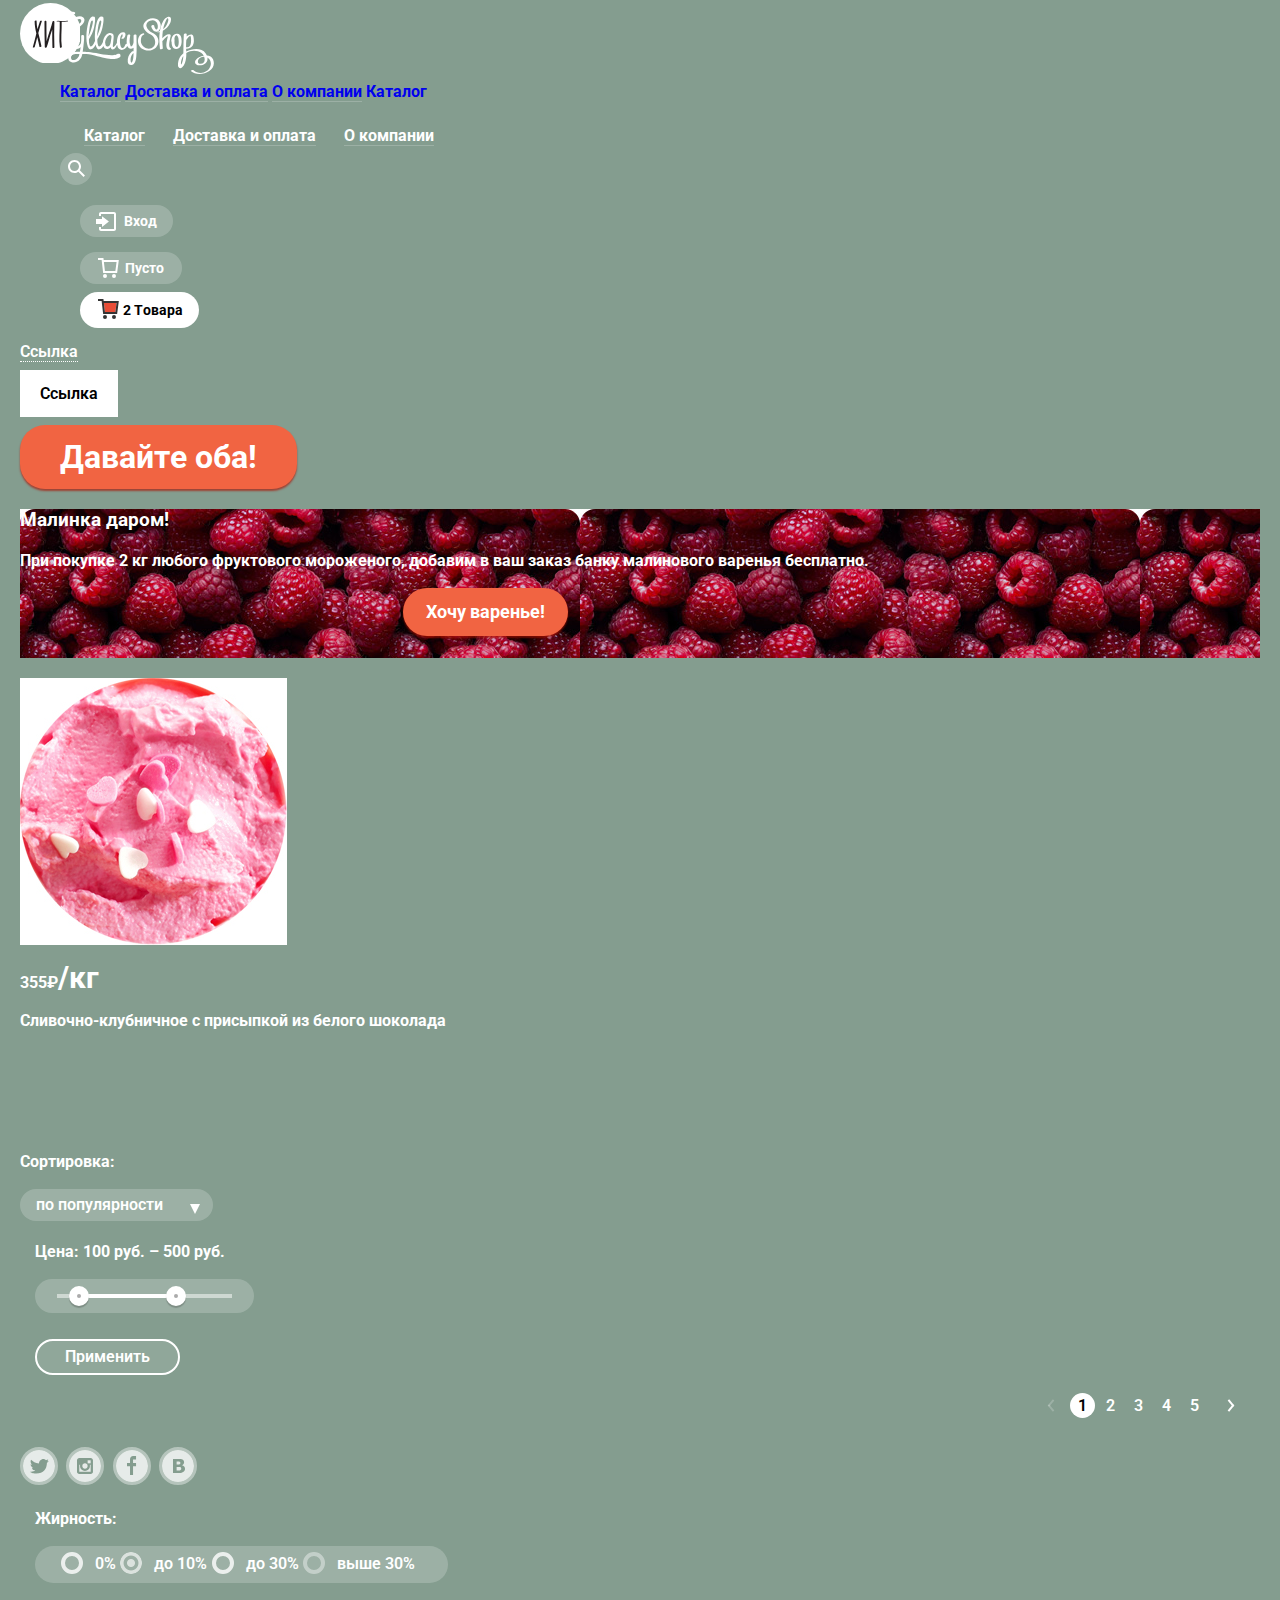
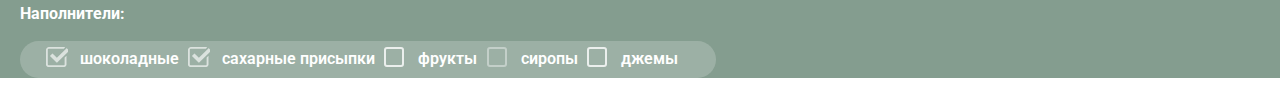
==== commit 3f83e437: "ready gllacy" ====
--- a/storybook.html
+++ b/storybook.html
@@ -12,11 +12,12 @@
 </head>
 
 <body>
+  <div class="storybook">
   <div class="container">
-      <div class="navigation">
-    <a class="main-header-logo" href="index.html">
-      <img src="img/content/main-header-logo.svg" width="154" height="64" alt="Логотип Глейси">
-    </a>
+    <div class="navigation">
+      <a class="main-header-logo" href="index.html">
+        <img src="img/content/main-header-logo.svg" width="154" height="64" alt="Логотип Глейси">
+      </a>
 
       <nav class="main-navigation">
         <a class="site-navigation" href="catalog.html"><span class="linked-text">Каталог</span></a>
@@ -45,6 +46,30 @@
         </li>
       </ul>
     </div>
+    <ul class="main-navigation">
+        <li class="main-catalog"><a class="site-navigation" href="catalog.html"><span class="linked-text">Каталог</span></a>
+          <ul class="catalog">
+              <li class="catalog-item catalog-item-new">
+                <a href=#>Новинки</a>
+              </li>
+              <div class="line"></div>
+              <li class="catalog-item">
+                <a href=#>Сливочное</a>
+              </li>
+              <li class="catalog-item">
+                <a href=#>Щербеты</a>
+              </li>
+              <li class="catalog-item catalog-item-current">
+                <a href=#> Фруктовый лед</a>
+              </li>
+              <li class="catalog-item">
+                <a href=#>Мелорин</a>
+              </li>
+            </ul>
+        </li>
+        <li><a class="site-navigation" href="delivery.html"><span class="linked-text">Доставка и оплата</span></a></li>
+        <li><a class="site-navigation" href="about.html"><span class="linked-text">О компании</span></a></li>
+      </ul>
     <button class="button find loupe">
       <svg xmlns="http://www.w3.org/2000/svg" width="17px" height="17px" viewBox="0 0 17 17">
 
@@ -307,9 +332,9 @@
     <form class="feedback-form" action="https://echo.htmlacademy.ru" method="post">
       <div class="feedback-title">
 
-      <h3>Мы обязательно вам ответим!</h3>
-      <button class="modal-delete modal-delete-feedback" type="button"></button>
-    </div>
+        <h3>Мы обязательно вам ответим!</h3>
+        <button class="modal-delete modal-delete-feedback" type="button"></button>
+      </div>
       <p>
         <input type="text" name="username" placeholder="Как вас зовут?">
       </p>
@@ -320,6 +345,7 @@
       <button class="button button-style button-send" type="submit">Отправить</button>
     </form>
   </section>
+</div>
 </body>
 
 </html>
--- a/css/style.css
+++ b/css/style.css
@@ -17,6 +17,9 @@
 img {
   max-width: 100%;
   height: auto;
+}
+.storybook {
+  background-color: #849d8f;
 }
 .visually-hidden:not(:focus):not(:active), input[type=checkbox].visually-hidden, input[type=radio].visually-hidden {
   position: absolute;
@@ -53,7 +56,10 @@
 
   visibility: hidden;
 }
-
+.catalog-page {
+  min-width: 1240px;
+  background-color: #849d8f;
+}
 .site-wrapper::before {
   background-image: url("../img/content/icecream-second.png");
 }
@@ -64,7 +70,7 @@
 
 .slider {
   position: relative;
-  padding-top: 321px;
+  padding-top: 279px;
   text-align: center;
   color: #ffffff;
 }
@@ -97,7 +103,7 @@
 }
 .slider-controls {
   position: absolute;
-  bottom: 63px;
+  bottom: 18px;
   left: 0;
   z-index: 20;
 
@@ -132,8 +138,10 @@
 }
 .container {
   margin: 0 auto;
-width: 1200px;
-padding: 0 20px;
+  width: 1160px;
+  padding: 0 20px;
+  padding-top:9px;
+
 }
 .visually-hidden {
   display: none;
@@ -145,96 +153,120 @@
 a.main-header-logo {
   padding-top: 2px;
 }
-.main-navigation a {
+.linked-text {
+  border-bottom: 1px solid rgba(255,255,255,0.2);;
+}
+.navigation {
+  display: flex;
+  flex-direction: column;
+}
+.navigation-inner {
+  display: flex;
+}
+.line {
+  border-bottom: 1px solid #d1d0ce;
+  margin-left: 7px;
+  margin-right: 7px;
+}
+.user-navigation {
+  margin-top: 16px;
+}
+.user-navigation p {
+  text-align: right;
+  margin: 0;
+  font-size: 14px;
+  line-height: 16px;
+  margin-bottom: 7px;
+}
+.phone {
+  font-size: 22px;
+  line-height: 24px;
+}
+ul {
+  display: block;
+  margin: 0;
+  padding: 0;
+  list-style: none;
+}
+ul.main-navigation {
+  margin-top: 16px;
+  margin-left: 10px;
+}
+ul:after {
+  display: block;
+  content: ' ';
+  clear: both;
+  float: none;
+}
+ul.main-navigation > li {
+  float: left;
+  position: relative;
+}
+ul.main-navigation > li > a {
+  display: block;
   line-height: 18px;
   color: #ffffff;
   box-sizing: border-box;
-  padding: 0px 14px;
-}
-
-.linked-text {
-  border-bottom: 1px dotted;
-}
-.main-navigation a:hover span {
-  border-bottom-color: transparent
-}
-.navigation {
-  display: flex;
-}
-.main-navigation a:hover,
-.main-navigation a:focus {
+  padding: 8px 14px;
+  text-decoration: none;
+}
+ul.main-navigation > li > a:hover {
   background-color: #ffffff;
   color: #323232;
   border-radius: 20px;
 }
-.main-navigation a:active {
-  box-shadow: 0px -4px 2px -1px #323232;
-}
-nav.main-navigation {
-  padding-left: 11px;
-  padding-top: 20px;
-  text-align: center;
-}
-.user-navigation p {
-  text-align: right;
-  margin: 0;
-  margin-top: 5px;
-}
-.user-navigation-list {
-  display: flex;
-}
-.site-navigation-current {
-  background-color: #d07058;
-  color: #ffffff;
-  border-radius: 20px;
-}
-.catalog {
+ul.catalog {
+  visibility: hidden;
+  transition: all 2s linear;
+  position: absolute;
+  top: 37px;
+  left: 0;
+  z-index: 10;
   width: 143px;
+  overflow: hidden;
   border-radius: 5px;
   background-color: rgb(248, 247, 244);
   box-shadow: 0px 20px 20px 0px rgba(0, 0, 0, 0.4);
   padding: 0px
-
-}
-.catalog a{
+}
+ul.catalog > li {
+  display: block;
+}
+ul.catalog > li > a {
+  display: block;
   color: #000000;
-  padding: 14px 6px 1px 9px;
   font-size: 14px;
   line-height: 16px;
-
-}
-.catalog-item  {
+  text-decoration: none;
   font-weight: normal;
-    padding-bottom: 9px;
-    padding-top: 7px;
-    padding-left: 14px;
-    cursor: pointer;
-    list-style: none;
-}
-.catalog-item-new {
-  font-weight: bold;
-  padding-left: 14px;
-  padding-top: 13px;
-}
-.line {
-  border-bottom: 1px solid #d1d0ce;
-  margin-left: 7px;
-  margin-right: 7px;
-}
-.catalog li:hover,
-.catalog li:focus {
+  cursor: pointer;
+  list-style: none;
+  padding: 10px;
+}
+ul.catalog > li > a:hover,
+ul.catalog > li > a:focus {
   background-color: #fbded7;
 }
-.catalog li:active {
+ul.catalog > li > a:active {
   background-color: #f6b5a5;
+}
+ul.main-navigation > li:hover > ul.catalog {
+  visibility: visible;
 }
 .catalog-item-current {
   background-color: #d07058;
+}
+.new {
+  font-weight: bold;
 }
 .button {
   cursor: pointer;
   border: none;
   outline: none;
+}
+.user-navigation-list {
+  display: flex;
+  margin-bottom: 16px;
 }
 .loupe {
   color: #ffffff;
@@ -249,6 +281,7 @@
   fill: currentColor;
   padding: 7px;
   margin-right: 10px;
+  position: relative;
 }
 .find.loupe:hover,
 .find.loupe:focus {
@@ -257,11 +290,19 @@
 }
 .search-form {
   width: 340px;
-    border-radius: 6px;
     background-color: #f8f7f4;
     box-shadow: 0px 20px 20px 0px rgba(0, 0, 0, 0.4);
     padding: 20px 15px;
-    margin: 20px;
+    transition: all 3s linear;
+    border-radius: 5px;
+    position: absolute;
+    top: 40px;
+    right: 10px;
+    visibility: hidden
+}
+button.button.find.loupe:hover .search-form,
+button.button.find.loupe:focus .search-form {
+  visibility: visible;
 }
 .search {
   border-style: solid;
@@ -277,7 +318,6 @@
   outline: none;
   cursor: text;
   padding: 0px;
-  padding-left: 14px;
   padding-right: 14px;
   box-sizing: border-box;
 }
@@ -289,6 +329,8 @@
 .button-standart {
   background-color: rgba(255, 255, 255, 0.2);
   border-radius: 25px;
+  -webkit-appearance: none;
+  -webkit-border-radius: 25px;
   height: 32px;
   fill: currentColor;
   font-size: 14px;
@@ -318,13 +360,17 @@
   width: 245px;
   padding: 20px 17px;
   box-shadow: 0px 20px 20px 0px rgba(0, 0, 0, 0.4);
+  position: absolute;
+  top: 45px;
+  right: 230px;
+  display: none;
 }
 .login-form p {
   margin: 0;
   margin-bottom: 20px;
   padding-left: 2px;
 }
-.login-form input[type="email"],
+input[type="email"],
 .login-form input[type="password"] {
     box-sizing: border-box;
     width: 100%;
@@ -377,6 +423,7 @@
   position: relative;
   padding: 8px 18px 8px 45px;
 }
+
 .busket {
   color: #ffffff;
   box-sizing: border-box;
@@ -398,7 +445,7 @@
 }
 .busket-with-products {
   position: relative;
-  padding: 10px 18px 10px 45px;
+  padding: 10px 16px 10px 43px;
   color: #000000;
   box-sizing: border-box;
   border: none;
@@ -407,6 +454,7 @@
   height: 32px;
   font-size: 14px;
   line-height: 16px;
+  font-weight: bold;
 }
 .busket-with-products::before {
   content: "";
@@ -419,10 +467,57 @@
   background-repeat: no-repeat;
   background-position: 0 0;
 }
+
+@keyframes bounce {
+  0% {
+    transform: translateY(0px);
+  }
+
+  70% {
+    transform: translateY(30px);
+  }
+
+  90% {
+    transform: translateY(-10px);
+  }
+
+  100% {
+    transform: translateY(0);
+  }
+}
+@keyframes shake {
+  0%,
+  100% {
+    transform: translateX(0);
+  }
+
+  10%,
+  30%,
+  50%,
+  70%,
+  90% {
+    transform: translateX(-10px);
+  }
+
+  20%,
+  40%,
+  60%,
+  80% {
+    transform: translateX(10px);
+  }
+}
 .modal-busket {
   box-shadow: 0px 20px 20px 0px rgba(0, 0, 0, 0.4);
   width: 507px;
   padding: 23px 17px;
+  position: absolute;
+  top: 45px;
+  right: 85px;
+  display: none;
+}
+
+.modal-error {
+  animation: shake 0.6s;
 }
 .table-busket {
   font-size: 13px;
@@ -438,13 +533,26 @@
   font-size: 0;
   border: 0;
   cursor: pointer;
-  margin-right: 10px;
-  padding: 0;
   outline: none;
   background-color: #f8f7f4;
+  padding: 10px;
+}
+.modal-close {
+  position: relative;
+  width: 11px;
+  height: 11px;
+  font-size: 0;
+  border: 0;
+  cursor: pointer;
+  outline: none;
+  background-color: #f8f7f4;
+  padding: 10px;
+  left: 20px;
 }
 .modal-delete::before,
-.modal-delete::after {
+.modal-delete::after,
+.modal-close::before,
+.modal-close::after {
   content: "";
   position: absolute;
   width: 14px;
@@ -453,13 +561,29 @@
   left: 5px;
   background-color: #000000;
 }
-.modal-delete::before {
+.modal-delete::before,
+.modal-close::before {
   transform: rotate(45deg);
 }
 
-.modal-delete::after {
+.modal-delete::after,
+.modal-close::after {
   transform: rotate(-45deg);
 }
+.overlay {
+  position: fixed;
+    display: none;
+    width: 100%;
+    height: 100%;
+    top: 0;
+    left: 0;
+    right: 0;
+    bottom: 0;
+    background-color: rgba(0,0,0,0.3);
+    z-index: 3;
+    cursor: pointer;
+}
+
 .price {
   color: #aeaead;
 }
@@ -522,9 +646,6 @@
   padding: 14px 20px;
   font-weight: 600;
 }
-.linked-text {
-  border-bottom: 1px dotted;
-}
 .reference-2:hover span {
   border-bottom-color: transparent
 }
@@ -545,8 +666,8 @@
 .banners {
   display: flex;
   justify-content: space-around;
-  padding-top: 41px;
-  margin-bottom: 36px;
+  padding-top: 46px;
+  margin-bottom: 43px;
 }
 .banner-inner {
   border-radius: 20px;
@@ -592,35 +713,50 @@
 .hits{
   display: flex;
   justify-content: space-between;
-}
-.hit-inner {
-  position: relative;
-  width: 268px;
+  margin-bottom: 20px;
+}
+.catalog-inner {
+  width: 260px;
+  height: 345px;
+  position: relative;
   text-align: center;
-  padding-left: 14px;
-  padding-right: 14px;
   padding-top: 6px;
 }
-.hit-inner img {
+.catalog-style {
+  position: absolute;
+
+}
+.catalog-inner img {
   border-radius: 50%;
   margin-bottom: 12px;
 }
 .unit {
   font-size: 30px;
 }
-.hit-price {
+.catalog-price {
   position: absolute;
     font-size: 45px;
     line-height: 45px;
-    bottom: 102px;
-    left: 13px;
-}
-.hit-discription {
+    bottom: 39px;
+    left: -2px;
+}
+div.catalog-style > p.catalog-price {
+  margin-top: 0;
+  top: 207px;
+}
+a.catalog-discription {
+  color: #ffffff;
   display: inline;
     text-align: center;
     margin-top: 11px;
     border-bottom: 1px solid rgba(255, 255, 255, 0.2);
 }
+.catalog-discription {
+  display: inline;
+    text-align: center;
+    margin-top: 11px;
+    border-bottom: 1px solid rgba(255, 255, 255, 0.2);
+}
 .hit-logo {
   background-image: url(../img/decor/hit.svg);
   background-repeat: no-repeat;
@@ -629,6 +765,18 @@
   height: 60px;
   top: 3px;
 }
+.catalog-list {
+  display: flex;
+  flex-wrap: wrap;
+  padding: 0;
+  margin: 0;
+justify-content: space-between;
+  list-style: none;
+  margin-bottom: 66px;
+}
+.catalog-inner:nth-child(4n) {
+  margin-right: 0;
+}
 .button-quick-view {
   visibility: hidden;
   display: inline-block;
@@ -637,14 +785,15 @@
   margin-bottom: 20px;
   margin-top: 15px;
 }
-.hit-inner:hover,
-.hit-inner:focus {
+.catalog-style:hover,
+.catalog-style:focus {
   border-radius: 5px;
   background-color: rgba(248, 247, 244, 0.2);
   box-shadow: 0px 20px 20px 0px rgba(0, 0, 0, 0.4);
-}
-.hit-inner:hover .button-quick-view,
-.hit-inner:focus .button-quick-view {
+  z-index: 10;
+}
+.catalog-style:hover .button-quick-view,
+.catalog-style:focus .button-quick-view {
   visibility: visible;
 }
 .graduation-type {
@@ -670,13 +819,7 @@
   position: relative;
   padding: 0px 50px 0px 16px;
 }
-.graduation p {
-  margin: 0px;
-  font-size: 14px;
-  line-height: 16px;
-  font-weight: 600;
-  padding-left: 13px;
-}
+
 .graduation-type:hover,
 .graduation-type:focus {
   color: #000000;
@@ -687,13 +830,7 @@
   border-right: 5px solid transparent;
   border-top: 10px solid #000000;
 }
-.price-range p {
-  font-size: 14px;
-  line-height: 16px;
-  font-weight: 600;
-  margin-left: 8px;
-  margin-bottom: 6px;
-}
+
 .range-controls {
   position: relative;
   width: 219px;
@@ -742,6 +879,7 @@
   color: #fff;
   border-radius: 25px;
   padding: 7px 28px;
+  margin-left: 15px;
 }
 .use:hover,
 .use:focus {
@@ -755,9 +893,15 @@
   box-shadow: inset 0px 2px 1px 0px rgba(105, 105, 105, 1);
   padding: 10px 30px;
 }
+.catalog-columns {
+  border-bottom: 1px solid rgba(255,255,255,0.3);
+}
 .page-navigation {
   display: flex;
   align-items: baseline;
+  justify-content: flex-end;
+  margin-right: 10px;
+  margin-bottom: 30px;
 }
 .arrow-back,
 .arrow-to {
@@ -877,23 +1021,27 @@
   font-weight: 600;
   margin: 0px;
   padding-right: 20px;
+  padding-left: 35px;
 }
 .graduation-fat {
   width: 358px;
 }
-.type-of-fat p,
-.filler p {
-  display: inline-block;
+.filters h3
+ {
     font-size: 14px;
     line-height: 16px;
     font-weight: 600;
     margin: 0px;
     margin-left: 14px;
-    margin-bottom: 7px;
-}
-
+    margin-top: 0px;
+    margin-bottom: 6px;
+}
+.type-of-fat,
+.price-range {
+  margin-left: 15px;
+}
 .filter-option {
-  margin-left: 12px;
+  margin-left: 25px;
 }
 [type="checkbox"], [type="radio"] {
   box-sizing: border-box;
@@ -978,11 +1126,25 @@
   opacity: 0.4;
 }
 .modal-feedback {
-  width: 430px;
-  padding-left: 22px;
+  width: 450px;
   padding-top: 20px;
   padding-right: 25px;
-  padding-bottom: 22px;
+  top: 80px;
+    left: 30%;
+  position: fixed;
+  z-index: 10;
+  display: none;
+
+}
+.feedback-form-button {
+  display: inline-block;
+  margin-bottom: 30px;
+  margin-left: 25px;
+  padding: 13px 27px;
+}
+.modal-show {
+  display: block;
+  animation: bounce 0.6s;
 }
 .feedback-form h3 {
   font-size: 24px;
@@ -1029,7 +1191,7 @@
 .button-send {
   box-sizing: border-box;
     padding: 10px 20px;
-    margin-left: 304px;
+    margin-left: 216px;
     margin-top: 12px;
 }
 .feedback-title {
@@ -1038,12 +1200,13 @@
 .modal-delete-feedback::before,
 .modal-delete-feedback::after {
   content: "";
-  position: absolute;
-  width: 14px;
-  height: 1px;
-  top: -6px;
-  left: 85px;
-  background-color: #000000;
+    position: absolute;
+    width: 14px;
+    height: 1px;
+    background-color: #000000;
+    z-index: 20;
+    margin: 0;
+
 }
 .gllacy-advances {
   background-image: url(../img/background/vafla.jpg);
@@ -1069,7 +1232,7 @@
 .advance-item-right {
   display: flex;
   flex-direction: column;
-  padding-left: 56px;
+  padding-left: 52px;
     position: relative;
 }
 .gllacy-advances p {
@@ -1095,26 +1258,30 @@
 }
 .advance-item-cow {
   background-image: url(../img/decor/logo-cow.svg);
-  left: -12px;
+  left: -18px;
   top: 8px;
 }
 .advance-item-temp {
   background-image: url(../img/decor/logo-therm.svg);
-  left: -12px;
+  left: -18px;
   bottom: 50px;
 }
 .other {
   display: flex;
   justify-content: space-between;
+  margin-bottom: 38px;
 }
 .blog {
   background-image: url(../img/background/straw-fonts.jpg);
-  background-repeat: no-repeat;
-  width: 1128px;
-  background-color: #ffffff;
-  border-radius: 15px;
-  color: #000000;
-  padding: 28px 20px;
+    background-position: right;
+    background-repeat: no-repeat;
+    width: 553px;
+    background-color: #ffffff;
+    border-radius: 15px;
+    color: #000000;
+    padding-top: 28px;
+    padding-left: 18px;
+    padding-bottom: 30px;
 }
 .blog h4 {
   font-size: 16px;
@@ -1134,9 +1301,10 @@
   margin-bottom: 50px;
 }
 .mail {
-  background-image: repeating-linear-gradient(-45deg, #fff, #fff 25px, #fe9e90 25px, #fe9e90 50px, #92cdff 25px, #92cdff 80px);
+  background-image: url(../img/background/gradient.jpg);
+  background-repeat: no-repeat;
   border-radius: 15px;
-  padding: 5px;
+  width: 562px;
 }
 .mail-inner {
   background-color: #f8f7f4;
@@ -1145,5 +1313,170 @@
   line-height: 22px;
   font-weight: 400;
   border-radius: 15px;
-}
-
+  margin: 5px;
+}
+p.mail-info {
+  margin: 0;
+  padding-left: 20px;
+  padding-top: 30px;
+  padding-right: 20px;
+  margin-bottom: 38px;
+}
+.mail-form {
+  display: flex;
+  margin-left: 20px;
+  padding-bottom: 32px;
+}
+.modal-map {
+  margin: 0 auto;
+  width: 1200px;
+  position: relative;
+}
+.modal-map img {
+  position: absolute;
+  top: 0;
+  left: 0;
+  z-index: 1;
+  margin: 0;
+}
+.modal-map iframe {
+  position: relative;
+  z-index: 2;
+}
+input#adress {
+  font-size: 16px;
+  width: 376px;
+}
+.other-button {
+  margin-left: 12px;
+  padding: 0 20px;
+}
+.feedback {
+  position: absolute;
+  width: 306px;
+  background-color: #fefefe;
+  color: #000000;
+  border-radius: 15px;
+  top: 62px;
+  right: 27px;
+  z-index: 3;
+}
+.feedback p {
+  padding-left: 25px;
+  margin: 0;
+  padding-right: 57px;
+  font-size: 14px;
+  line-height: 20px;
+  font-weight: 400;
+  margin-bottom: 25px;
+  margin-top: 30px;
+}
+.feedback-adress {
+  font-size: 18px;
+  line-height: 24px;
+  font-weight: 600;
+}
+.feedback-inner {
+  font-size: 18px;
+  line-height: 22px;
+  font-weight: 600;
+}
+.feedback-form {
+  display: inline-block;
+  margin-bottom: 30px;
+  margin-left: 25px;
+  padding: 13px 27px;
+}
+.main-footer {
+  margin: 0 auto;
+  width: 1160px;
+  padding: 18px 27px 10px 27px;
+}
+.main-footer-container {
+  display: flex;
+  justify-content: space-between;
+}
+.footer-copyright p {
+  font-size: 12px;
+  line-height: 16px;
+  font-weight: 400;
+  margin: 0;
+  margin-top: 6px;
+}
+.footer-copyright a {
+  color: white;
+  border-bottom: 1px solid rgba(255,255,255,0.2);
+}
+.icon-html-academy {
+  background-image: url(../img/decor/logo-htmlacademy-small.svg);
+  background-repeat: no-repeat;
+  width: 113px;
+  height: 38px;
+  margin-left: 5px;
+}
+
+.reference-footer {
+  font-size: 13px;
+  line-height: 16px;
+  font-weight: 400;
+  color: #ffffff;
+  border-bottom: 1px solid rgba(255,255,255,0.2);
+}
+.provider.reference-footer {
+  font-weight: 600;
+}
+.other-references {
+  position: relative;
+  display: flex;
+  justify-content: space-between;
+  width: 340px;
+  margin-top: 9px;
+  margin-left: -24px;
+}
+.like {
+  background-image: url(../img/decor/like.svg);
+  background-repeat: no-repeat;
+  width: 16px;
+  height: 16px;
+  position: absolute;
+  left: 9px;
+    top: 5px;
+}
+.other-references-inner {
+  display: flex;
+    flex-direction: column;
+    margin-left: 33px;
+}
+.breadcrumbs {
+  display: flex;
+  justify-content: flex-start;
+  flex-wrap: wrap;
+  padding: 0;
+  margin: 0;
+  margin-top: 17px;
+  list-style: none;
+
+}
+.breadcrumbs a {
+  font-size: 14px;
+  line-height: 16px;
+  font-weight: 400;
+  color: #ffffff;
+
+}
+.breadcrumbs li {
+
+  margin-right: 8px;
+}
+.page-title {
+  font-size: 35px;
+  line-height: 41px;
+  font-weight: 600;
+  margin-top: 0;
+  margin-bottom: 30px;
+
+}
+.filters-inner {
+  display: flex;
+  margin-bottom: 18px;
+}
